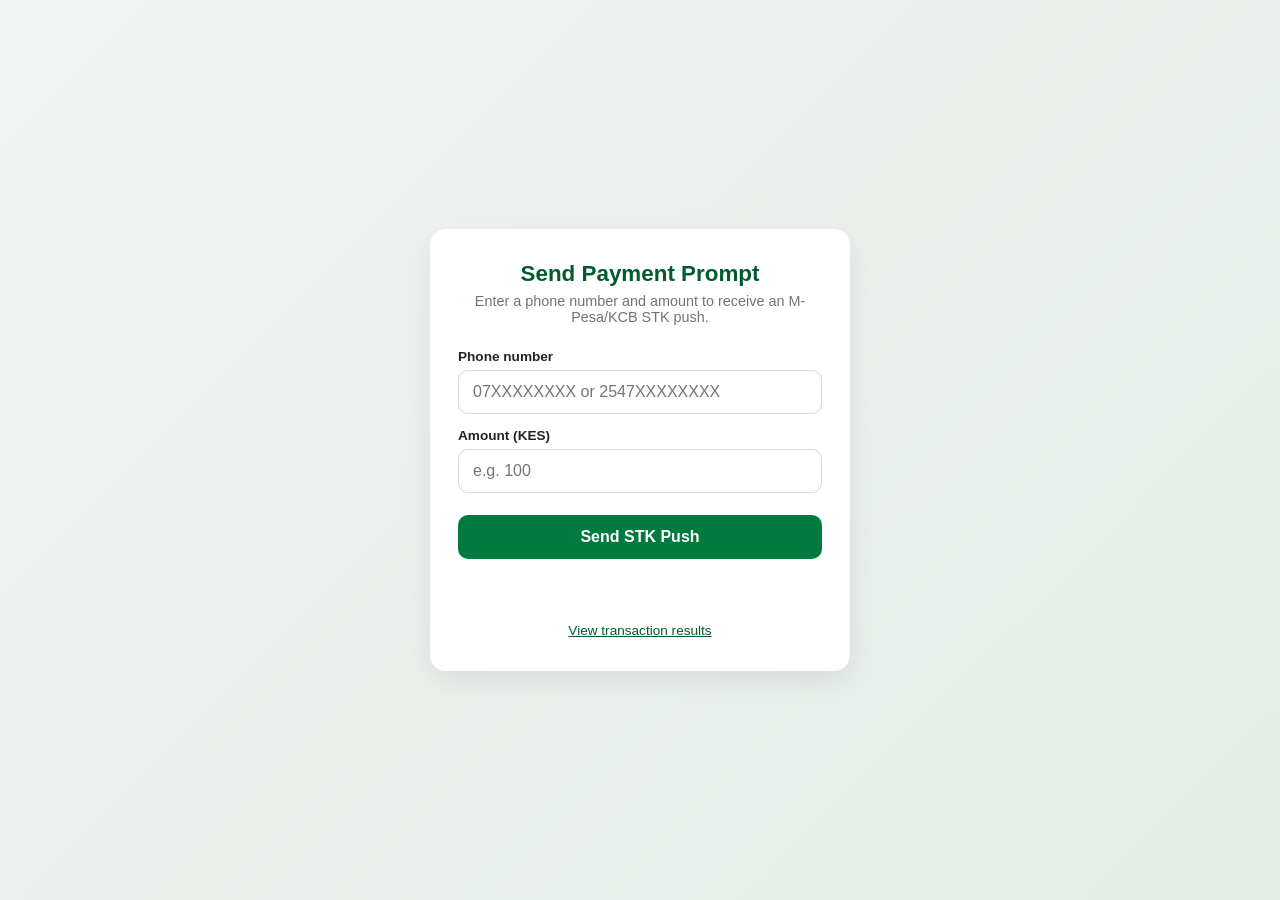
==== kcb-buni-app/index.html @ 68e2bf7d "chore: baseline before phase 1 (security, licensing, backups)" ====
<!DOCTYPE html>
<html lang="en">
<head>
<meta charset="UTF-8">
<meta name="viewport" content="width=device-width, initial-scale=1.0">
<title>KCB Buni STK Push</title>
<link rel="stylesheet" href="assets/style.css">
</head>
<body>

<div class="card" id="formCard">
  <h1>Send Payment Prompt</h1>
  <p class="subtitle">Enter a phone number and amount to receive an M-Pesa/KCB STK push.</p>

  <form id="payForm" novalidate>
    <label for="phone">Phone number</label>
    <input type="tel" id="phone" name="phone" placeholder="07XXXXXXXX or 2547XXXXXXXX" required>

    <label for="amount">Amount (KES)</label>
    <input type="number" id="amount" name="amount" placeholder="e.g. 100" min="1" max="150000" required>

    <button type="submit" id="submitBtn">Send STK Push</button>
  </form>

  <p class="error" id="errorMsg"></p>
  <a class="transactions-link" href="transactions.html">View transaction results</a>
</div>

<div class="card hidden" id="pendingCard">
  <div class="spinner"></div>
  <h2>Check your phone</h2>
  <p>Enter your M-Pesa PIN on the prompt sent to <span id="pendingPhone"></span> to complete the payment of
     <strong>KES <span id="pendingAmount"></span></strong>.</p>
  <p class="muted">Waiting for confirmation…</p>
  <button class="link-btn" id="cancelWait">Cancel and start over</button>
</div>

<div class="card hidden" id="successCard">
  <div class="icon success-icon">&#10003;</div>
  <h2>Payment Successful</h2>
  <p>Your payment of <strong>KES <span id="successAmount"></span></strong> was received.</p>
  <p class="muted">Receipt: <span id="successReceipt"></span></p>
  <button id="successRestart">Make another payment</button>
</div>

<div class="card hidden" id="failedCard">
  <div class="icon failed-icon">&#10007;</div>
  <h2>Payment Not Completed</h2>
  <p id="failedReason" class="muted"></p>
  <button id="failedRestart">Try again</button>
</div>

<script src="assets/script.js"></script>
</body>
</html>
---- kcb-buni-app/assets/style.css ----
:root {
  --kcb-green: #007a3d;
  --kcb-green-dark: #005c2e;
  --red: #c0392b;
  --bg: #f2f4f3;
  --text: #1e2622;
  --muted: #6b7770;
}

* { box-sizing: border-box; }

body {
  margin: 0;
  min-height: 100vh;
  display: flex;
  align-items: center;
  justify-content: center;
  background: linear-gradient(135deg, #f2f4f3 0%, #e4ece7 100%);
  font-family: "Segoe UI", Roboto, Helvetica, Arial, sans-serif;
  color: var(--text);
  padding: 20px;
}

.card {
  background: #fff;
  width: 100%;
  max-width: 420px;
  border-radius: 16px;
  padding: 32px 28px;
  box-shadow: 0 10px 30px rgba(0, 0, 0, 0.08);
  text-align: center;
}

.hidden { display: none; }

h1 {
  font-size: 1.4rem;
  margin: 0 0 6px;
  color: var(--kcb-green-dark);
}

h2 {
  margin: 8px 0 6px;
}

.subtitle {
  color: var(--muted);
  font-size: 0.9rem;
  margin: 0 0 24px;
}

form {
  text-align: left;
}

label {
  display: block;
  font-size: 0.85rem;
  font-weight: 600;
  margin: 14px 0 6px;
}

input {
  width: 100%;
  padding: 12px 14px;
  border: 1px solid #d5d9d7;
  border-radius: 10px;
  font-size: 1rem;
  outline: none;
  transition: border-color 0.15s ease;
}

input:focus {
  border-color: var(--kcb-green);
}

button {
  width: 100%;
  margin-top: 22px;
  padding: 13px 14px;
  border: none;
  border-radius: 10px;
  background: var(--kcb-green);
  color: #fff;
  font-size: 1rem;
  font-weight: 600;
  cursor: pointer;
  transition: background 0.15s ease, transform 0.05s ease;
}

button:hover { background: var(--kcb-green-dark); }
button:active { transform: scale(0.99); }
button:disabled { opacity: 0.6; cursor: not-allowed; }

.link-btn {
  background: none;
  color: var(--muted);
  text-decoration: underline;
  font-weight: 400;
  font-size: 0.85rem;
  width: auto;
  margin-top: 18px;
}
.link-btn:hover { background: none; color: var(--text); }

.error {
  color: var(--red);
  font-size: 0.85rem;
  min-height: 18px;
  margin-top: 14px;
}

.transactions-link {
  display: inline-block;
  margin-top: 18px;
  color: var(--kcb-green-dark);
  font-size: 0.85rem;
}

.results-card {
  max-width: 760px;
  text-align: left;
}

.results-header {
  display: flex;
  justify-content: space-between;
  align-items: baseline;
  gap: 16px;
  margin-bottom: 20px;
}

.results-header h1 { margin: 0; }

.back-link {
  color: var(--kcb-green-dark);
  font-size: 0.85rem;
  white-space: nowrap;
}

.result-tabs {
  display: flex;
  gap: 8px;
  margin-bottom: 16px;
}

.result-tab {
  width: auto;
  margin: 0;
  padding: 9px 12px;
  background: #edf2ee;
  color: var(--text);
  font-size: 0.85rem;
}

.result-tab.active { background: var(--kcb-green); color: #fff; }

.results-table { width: 100%; border-collapse: collapse; font-size: 0.88rem; }
.results-table th, .results-table td { padding: 11px 8px; border-bottom: 1px solid #e5eae7; text-align: left; }
.results-table th { color: var(--muted); font-size: 0.78rem; text-transform: uppercase; }
.status-success { color: var(--kcb-green-dark); font-weight: 600; }
.status-failed { color: var(--red); font-weight: 600; }
.empty-results { color: var(--muted); text-align: center; padding: 24px 0; }

@media (max-width: 620px) {
  .results-card { padding: 24px 16px; }
  .results-table { font-size: 0.78rem; }
  .results-table th, .results-table td { padding: 9px 4px; }
  .results-table th:nth-child(4), .results-table td:nth-child(4) { display: none; }
}

.muted { color: var(--muted); font-size: 0.9rem; }

.spinner {
  width: 46px;
  height: 46px;
  margin: 0 auto 18px;
  border: 4px solid #dfe7e2;
  border-top-color: var(--kcb-green);
  border-radius: 50%;
  animation: spin 0.9s linear infinite;
}

@keyframes spin {
  to { transform: rotate(360deg); }
}

.icon {
  width: 64px;
  height: 64px;
  line-height: 64px;
  border-radius: 50%;
  font-size: 30px;
  margin: 0 auto 10px;
}

.success-icon {
  background: #e5f6ec;
  color: var(--kcb-green);
}

.failed-icon {
  background: #fdecea;
  color: var(--red);
}
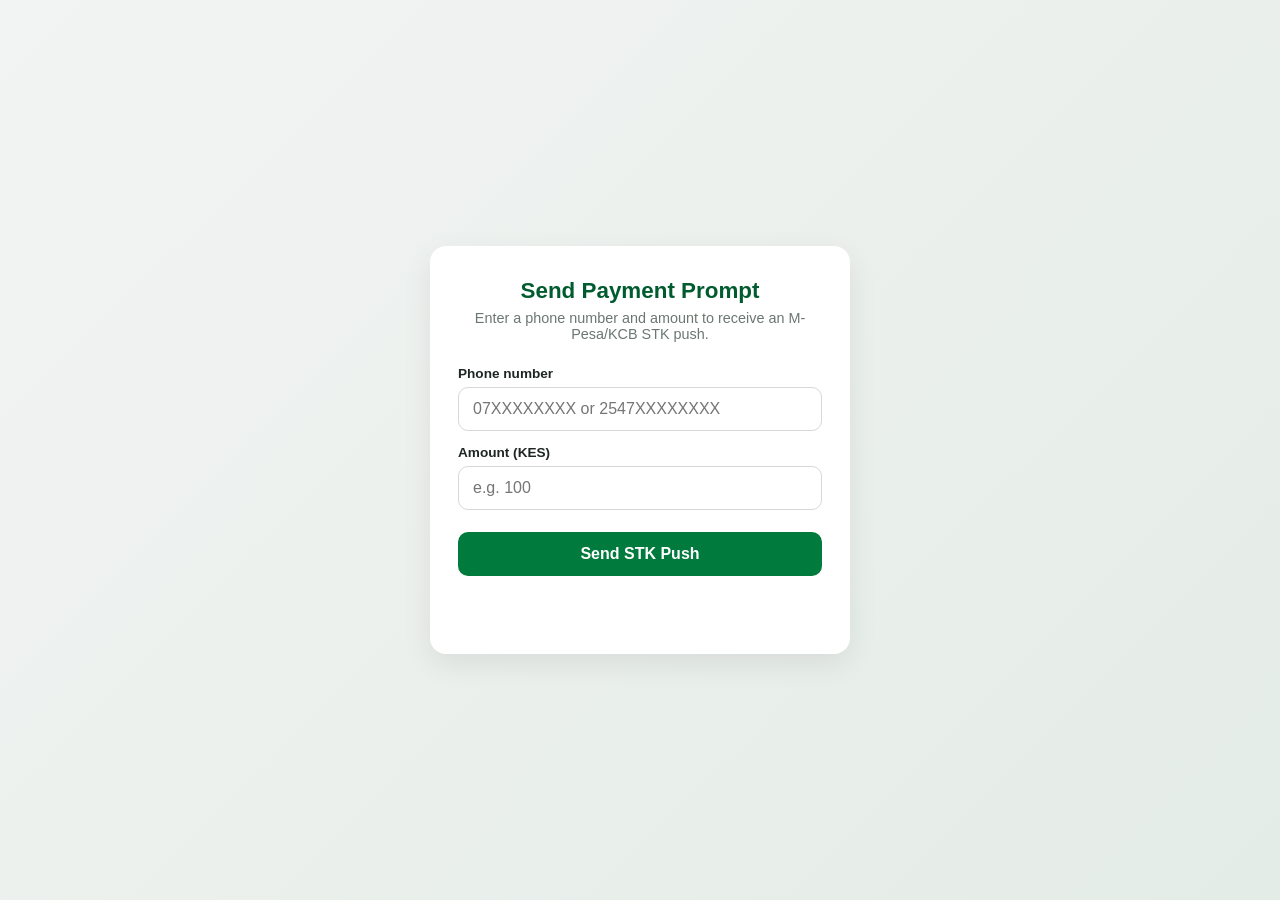
==== commit 845cfdb4: "Harden payment and business data access Restrict sensitive API reads by role and sale ownership, blo" ====
--- a/kcb-buni-app/index.html
+++ b/kcb-buni-app/index.html
@@ -23,7 +23,6 @@
   </form>
 
   <p class="error" id="errorMsg"></p>
-  <a class="transactions-link" href="transactions.html">View transaction results</a>
 </div>
 
 <div class="card hidden" id="pendingCard">
